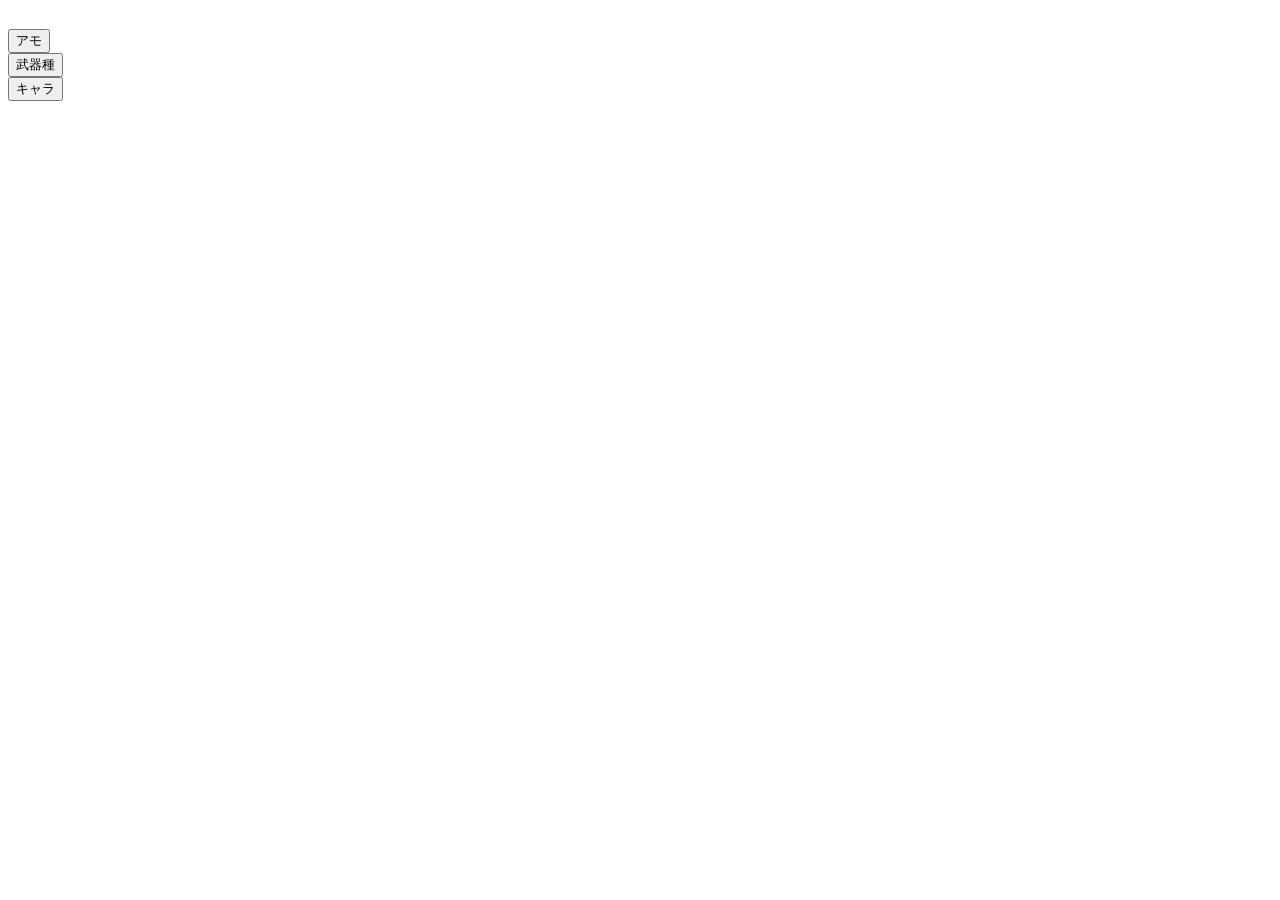
==== BR.html @ 457f7c9d "Add files via upload" ====
<!DOCTYPE html>
<html lang="ja">
<head>
    <meta charset="UTF-8">
　　<link rel="stylesheet" href="style.css"> <!-- CSSファイルをリンク -->
    <script type="text/javascript">
        function AMO() {
            var rand = Math.floor(Math.random()*21);
            var msg = "";
            if (rand == 0) msg = "ライト＆ライト";
            if (rand == 1) msg = "ライト＆ヘビー";
            if (rand == 2) msg = "ライト＆エネルギー";
            if (rand == 3) msg = "ライト＆ショットガン";
            if (rand == 4) msg = "ライト＆スナイパー";
            if (rand == 5) msg = "ヘビー＆ヘビー";
            if (rand == 6) msg = "ヘビー＆エネルギー";
            if (rand == 7) msg = "ヘビー＆ショットガン";
            if (rand == 8) msg = "ヘビー＆スナイパー";
            if (rand == 9) msg = "エネルギー＆エネルギー";
            if (rand == 10) msg = "エネルギー＆ショットガン";
            if (rand == 11) msg = "エネルギー＆スナイパー";
            if (rand == 12) msg = "ショットガン＆ショットガン";
            if (rand == 13) msg = "ショットガン＆スナイパー";
            if (rand == 14) msg = "スナイパー＆スナイパー";
            if (rand == 15) msg = "ライト＆なし";
            if (rand == 16) msg = "ヘビー＆なし";
            if (rand == 17) msg = "エネルギー＆なし";
            if (rand == 18) msg = "ショットガン＆なし";
            if (rand == 19) msg = "スナイパー＆なし";
            if (rand == 20) msg = "投擲物縛り";
            alert(msg);
        }

        function Weapon() {
            var rand = Math.floor(Math.random()*36);
            var msg = "";
            if (rand == 0) msg = "AR&AR";
            if (rand == 1) msg = "AR&SMG";
            if (rand == 2) msg = "AR&LMG";
            if (rand == 3) msg = "AR&SR";
            if (rand == 4) msg = "AR&DMR";
            if (rand == 5) msg = "AR&SG";
            if (rand == 6) msg = "AR&HG";
            if (rand == 7) msg = "SMG&SMG";
            if (rand == 8) msg = "SMG&LMG";
            if (rand == 9) msg = "SMG&SR";
            if (rand == 10) msg = "SMG&DMR";
            if (rand == 11) msg = "SMG&SG";
            if (rand == 12) msg = "SMG&HG";
            if (rand == 13) msg = "LMG&LMG";
            if (rand == 14) msg = "LMG&SR";
            if (rand == 15) msg = "LMG&DMR";
            if (rand == 16) msg = "LMG&SG";
            if (rand == 17) msg = "LMG&HG";
            if (rand == 18) msg = "SR&SR";
            if (rand == 19) msg = "SR&DMR";
            if (rand == 20) msg = "SR&SG";
            if (rand == 21) msg = "SR&HG";
            if (rand == 22) msg = "DMR&DMR";
            if (rand == 23) msg = "DMR&SG";
            if (rand == 24) msg = "DMR&HG";
            if (rand == 25) msg = "SG&SG";
            if (rand == 26) msg = "SG&HG";
            if (rand == 27) msg = "HG&HG";
            if (rand == 28) msg = "AR&-";
            if (rand == 29) msg = "SMG&-";
            if (rand == 30) msg = "LMG&-";
            if (rand == 31) msg = "SR&-";
            if (rand == 32) msg = "DMR&-";
            if (rand == 33) msg = "SG&-";
            if (rand == 34) msg = "HG&-";
            if (rand == 35) msg = "投擲物縛り";
            alert(msg);
        }
    </script>
</head>
<body>
    <form><input type="button" value="アモ" onclick="AMO()"></form>
    <form><input type="button" value="武器種" onclick="Weapon()"></form>
<button class="button" onclick="location.href='teeeeeeeeest.html'">キャラ</button>
</body>
</html>
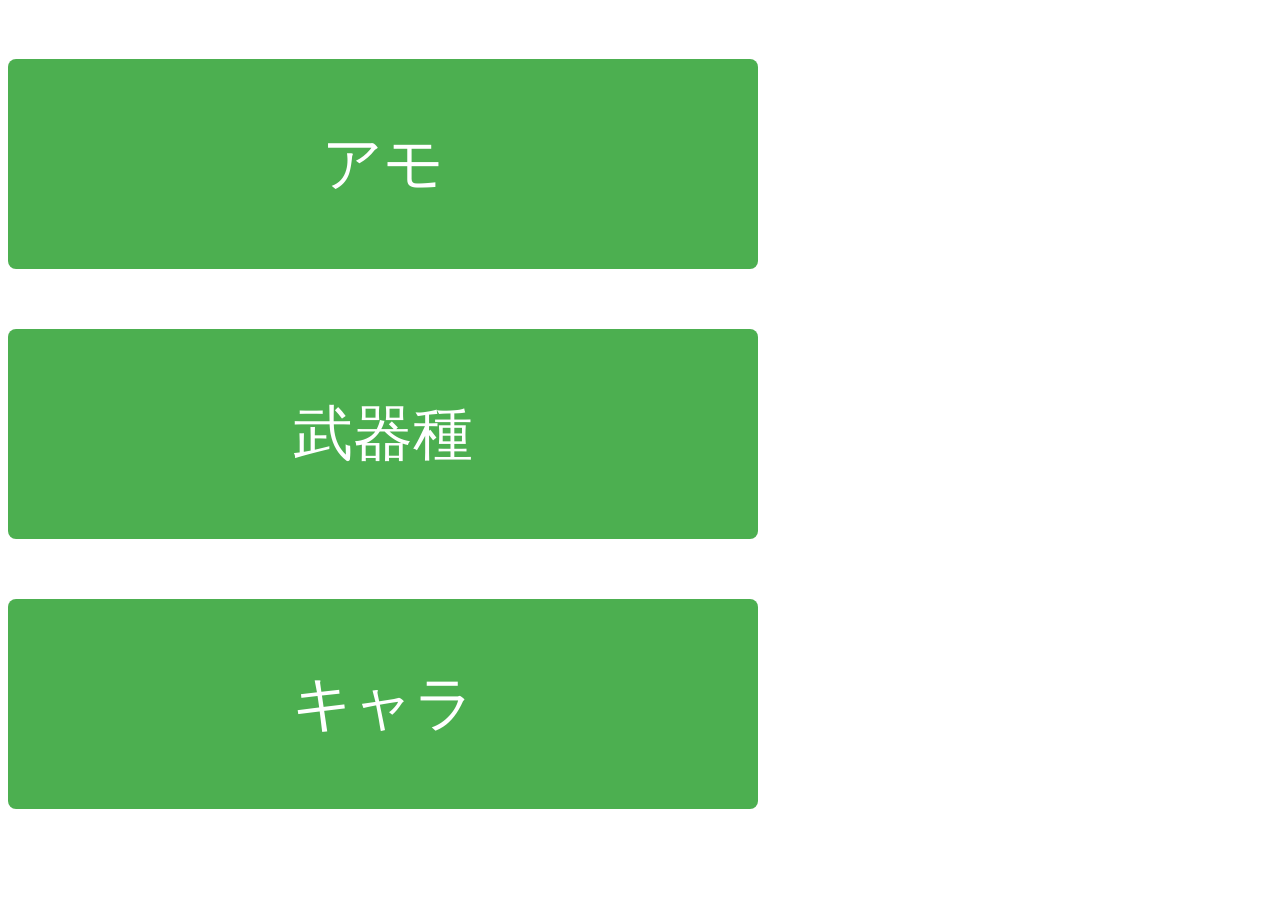
==== commit 436b426f: "Update BR.html" ====
--- a/BR.html
+++ b/BR.html
@@ -1,8 +1,9 @@
 <!DOCTYPE html>
 <html lang="ja">
 <head>
+    <title>武器</title>
     <meta charset="UTF-8">
-　　<link rel="stylesheet" href="style.css"> <!-- CSSファイルをリンク -->
+　　<link rel="stylesheet" href="BR.css"> <!-- CSSファイルをリンク -->
     <script type="text/javascript">
         function AMO() {
             var rand = Math.floor(Math.random()*21);
--- a/BR.css
+++ b/BR.css
@@ -0,0 +1,20 @@
+/* style.css */
+
+/* すべてのボタンに適用 */
+button, input[type="button"] {
+            font-size: 60px; /* フォントサイズ */
+            padding: 45px 90px; /* ボタン内の余白 */
+            width: 750px; /* ボタンの幅 */
+            height: 210px; /* ボタンの高さ */
+            background-color: #4CAF50; /* 背景色 */
+            color: white; /* テキストの色 */
+            border: none; /* 枠線をなくす */
+            border-radius: 8px; /* 角丸 */
+            cursor: pointer; /* カーソルを指に変更 */
+            margin: 30px 0; /* ボタンの上下間隔 */
+}
+
+/* ボタンにホバー効果を追加 */
+button:hover, input[type="button"]:hover {
+    background-color: #45a049; /* ホバー時の背景色 */
+}
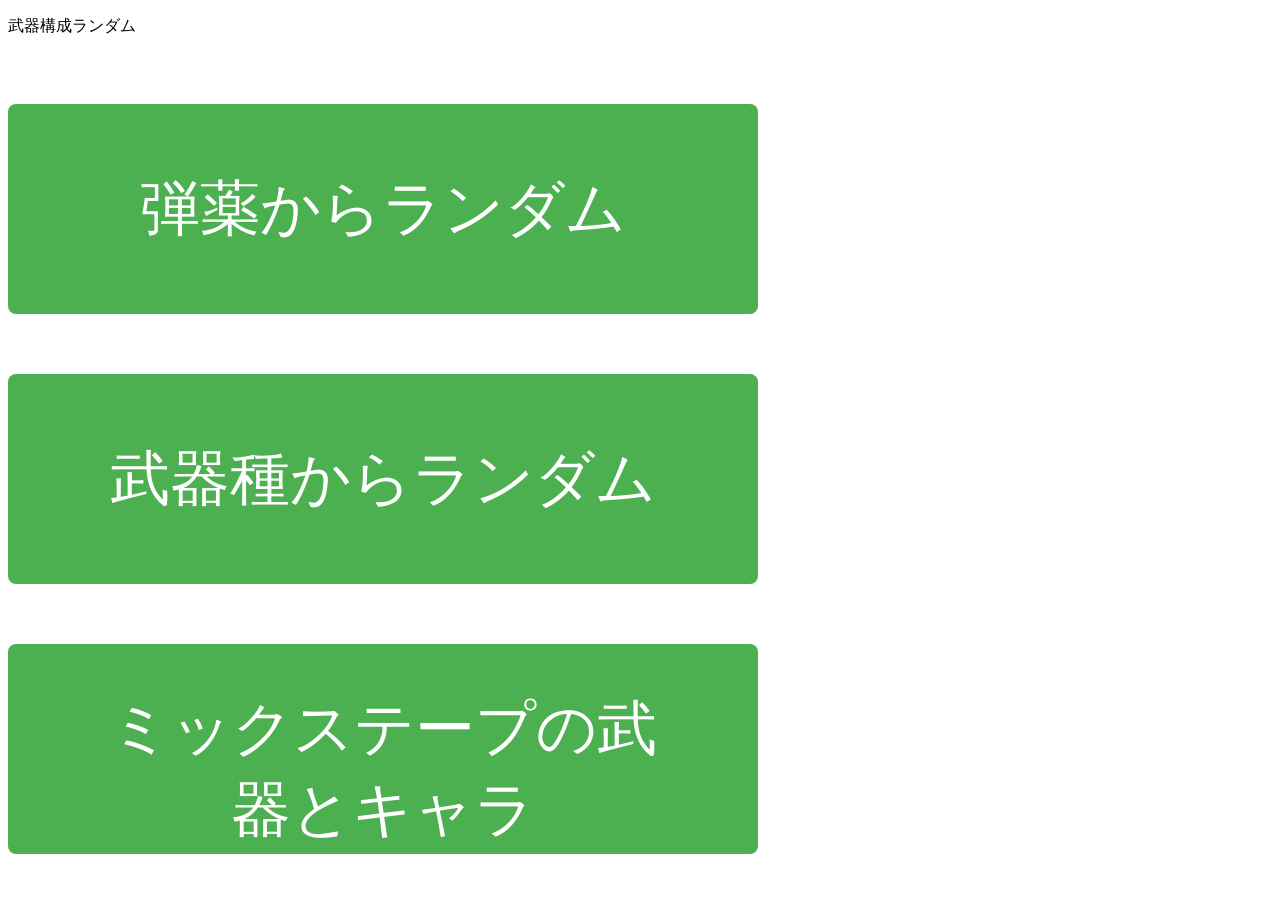
==== commit 95d49bb9: "Update BR.html" ====
--- a/BR.html
+++ b/BR.html
@@ -1,7 +1,9 @@
 <!DOCTYPE html>
 <html lang="ja">
 <head>
-    <title>武器</title>
+    <title>クピー</title>
+<p>武器構成ランダム</p>
+
     <meta charset="UTF-8">
 　　<link rel="stylesheet" href="BR.css"> <!-- CSSファイルをリンク -->
     <script type="text/javascript">
@@ -76,8 +78,8 @@
     </script>
 </head>
 <body>
-    <form><input type="button" value="アモ" onclick="AMO()"></form>
-    <form><input type="button" value="武器種" onclick="Weapon()"></form>
-<button class="button" onclick="location.href='teeeeeeeeest.html'">キャラ</button>
+    <form><input type="button" value="弾薬からランダム" onclick="AMO()"></form>
+    <form><input type="button" value="武器種からランダム" onclick="Weapon()"></form>
+<button class="button" onclick="location.href='teeeeeeeeest.html'">ミックステープの武器とキャラ</button>
 </body>
 </html>
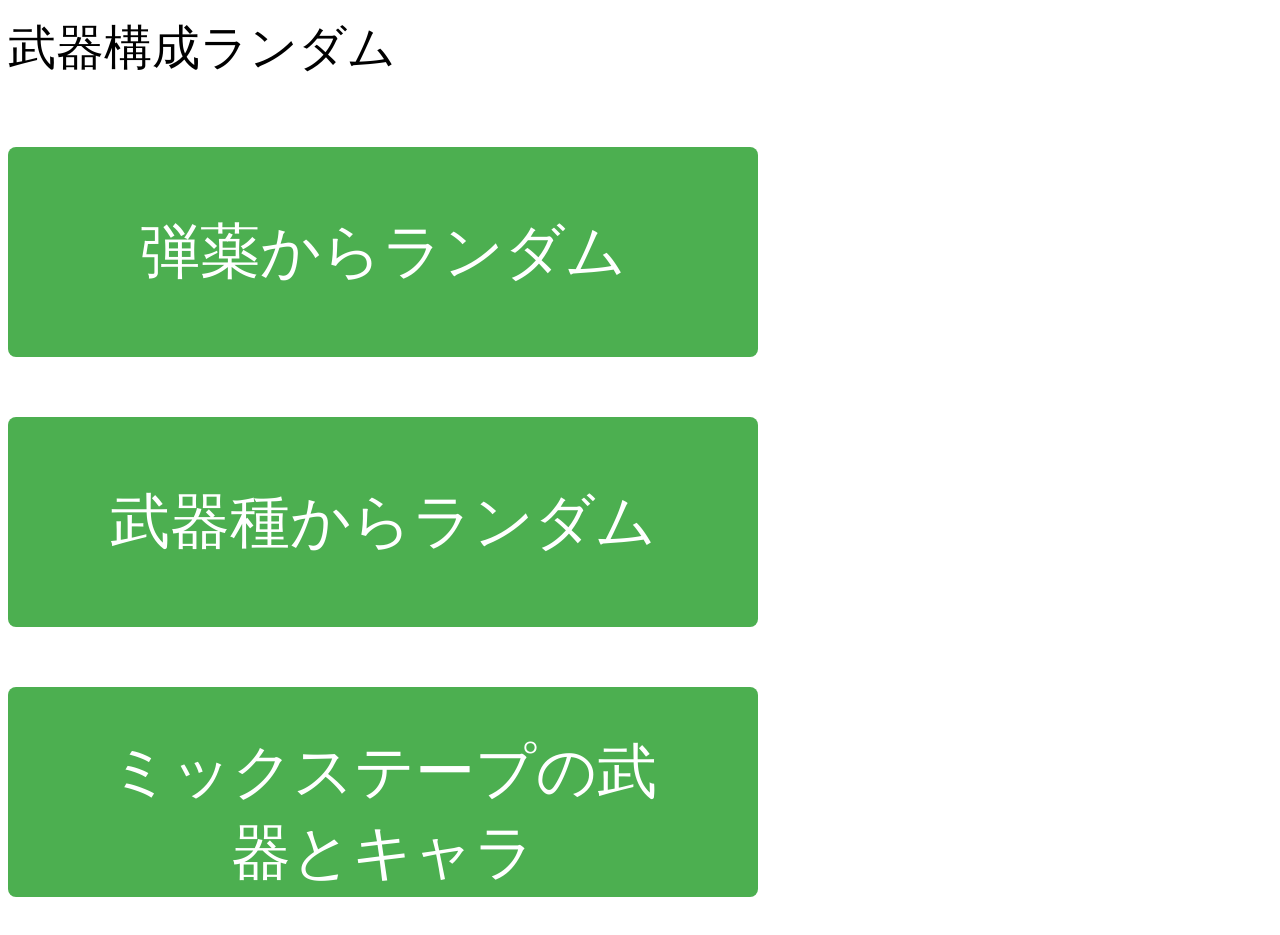
==== commit 4de1001a: "Update BR.html" ====
--- a/BR.html
+++ b/BR.html
@@ -2,7 +2,7 @@
 <html lang="ja">
 <head>
     <title>クピー</title>
-<p>武器構成ランダム</p>
+<p><font size="7">武器構成ランダム</font></p>
 
     <meta charset="UTF-8">
 　　<link rel="stylesheet" href="BR.css"> <!-- CSSファイルをリンク -->
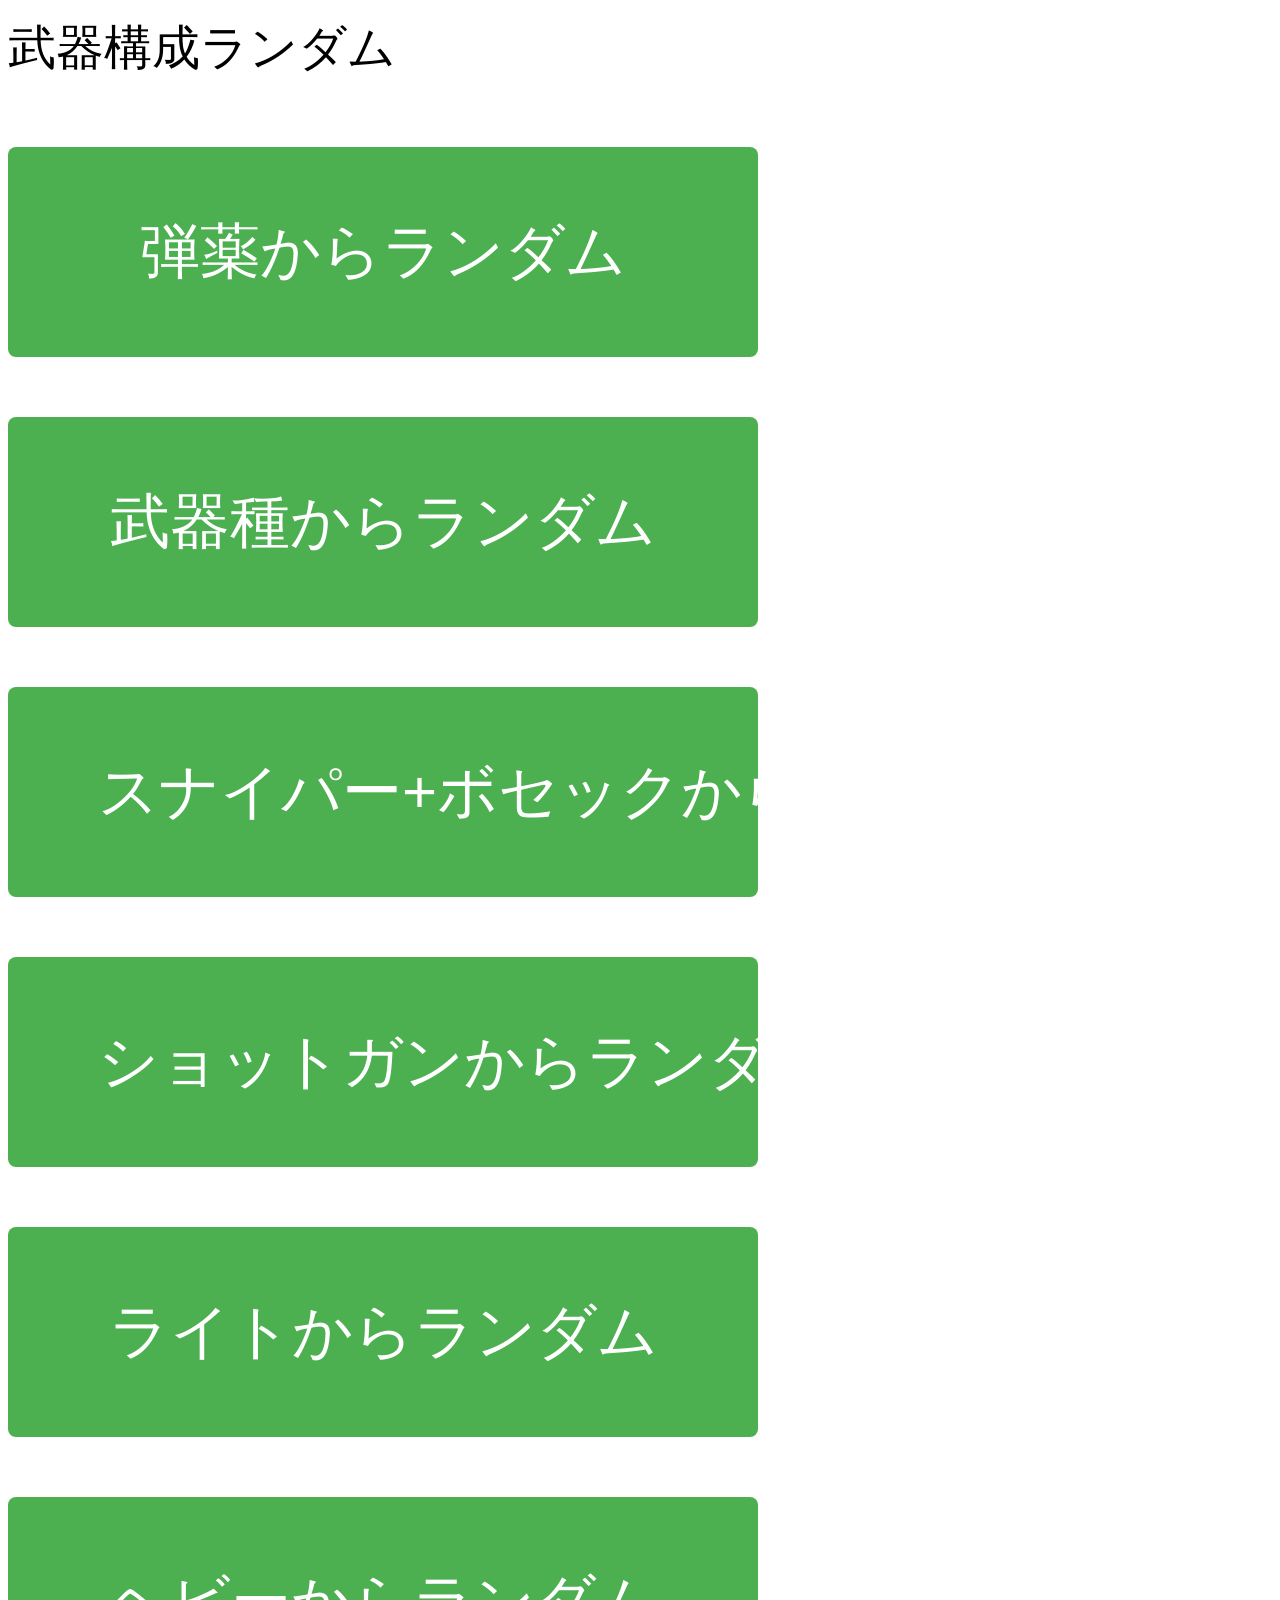
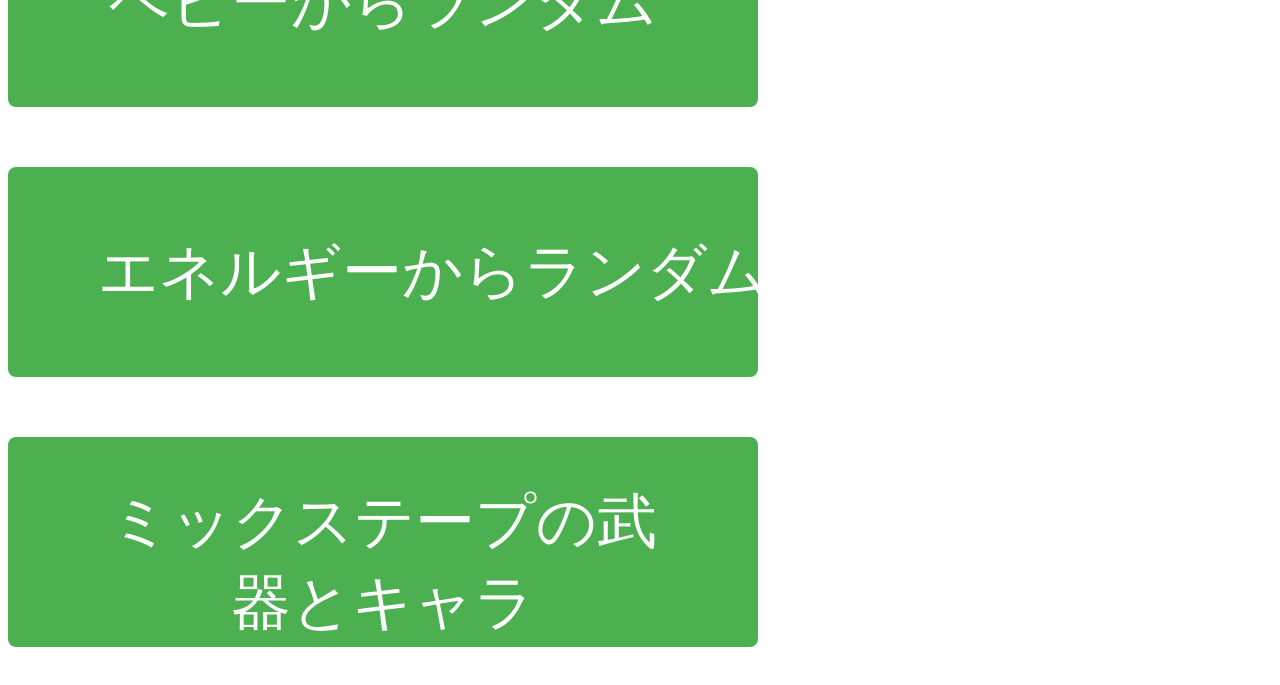
==== commit 9c8d87ec: "Update BR.html" ====
--- a/BR.html
+++ b/BR.html
@@ -75,11 +75,77 @@
             if (rand == 35) msg = "投擲物縛り";
             alert(msg);
         }
+        function Sniper_and_Arrow() {
+            var rand = Math.floor(Math.random()*5);
+            var msg = "";
+            if (rand == 0) msg = "チャージライフル";
+            if (rand == 1) msg = "ウィングマン";
+            if (rand == 2) msg = "ロングボウ";
+            if (rand == 3) msg = "センチネル";
+            if (rand == 4) msg = "ボセック";
+            alert(msg);
+        }
+
+function ShotGun() {
+            var rand = Math.floor(Math.random()*4);
+            var msg = "";
+            if (rand == 0) msg = "ピースキーパー";
+            if (rand == 1) msg = "マスティフ";
+            if (rand == 2) msg = "EVA-8";
+            if (rand == 3) msg = "モザンビーク";
+            alert(msg);
+        }
+
+function Light() {
+            var rand = Math.floor(Math.random()*7);
+            var msg = "";
+            if (rand == 0) msg = "P2020";
+            if (rand == 1) msg = "RE-45";
+            if (rand == 2) msg = "オルタネーター";
+            if (rand == 3) msg = "R-99";
+            if (rand == 4) msg = "R-301";
+            if (rand == 5) msg = "スピットファイア";
+            if (rand == 6) msg = "G7";
+            alert(msg);
+        }
+
+function Heavy() {
+            var rand = Math.floor(Math.random()*6);
+            var msg = "";
+            if (rand == 0) msg = "car";
+            if (rand == 1) msg = "30-30";
+            if (rand == 2) msg = "ランページ";
+            if (rand == 3) msg = "プラウラー";
+            if (rand == 4) msg = "ヘムロック";
+            if (rand == 5) msg = "フラットライン";
+            alert(msg);
+        }
+
+function Energie() {
+            var rand = Math.floor(Math.random()*7);
+            var msg = "";
+            if (rand == 0) msg = "ディヴォーション";
+            if (rand == 1) msg = "ハボック";
+            if (rand == 2) msg = "L-スター";
+            if (rand == 3) msg = "ボルト";
+            if (rand == 4) msg = "トリプルテイク";
+            if (rand == 5) msg = "ネメシス";
+            if (rand == 6) msg = "RE-45";
+            alert(msg);
+        }
     </script>
 </head>
 <body>
     <form><input type="button" value="弾薬からランダム" onclick="AMO()"></form>
     <form><input type="button" value="武器種からランダム" onclick="Weapon()"></form>
+    <form><input type="button" value="スナイパー+ボセックからランダム" onclick="Sniper_and_Arrow()"></form>
+    <form><input type="button" value="ショットガンからランダム" onclick="ShotGun()"></form>
+    <form><input type="button" value="ライトからランダム" onclick=Light()"></form>
+    <form><input type="button" value="ヘビーからランダム" onclick=Heavy()"></form>
+    <form><input type="button" value="エネルギーからランダム" onclick=Energie()"></form>
+
 <button class="button" onclick="location.href='teeeeeeeeest.html'">ミックステープの武器とキャラ</button>
 </body>
 </html>
+
+
